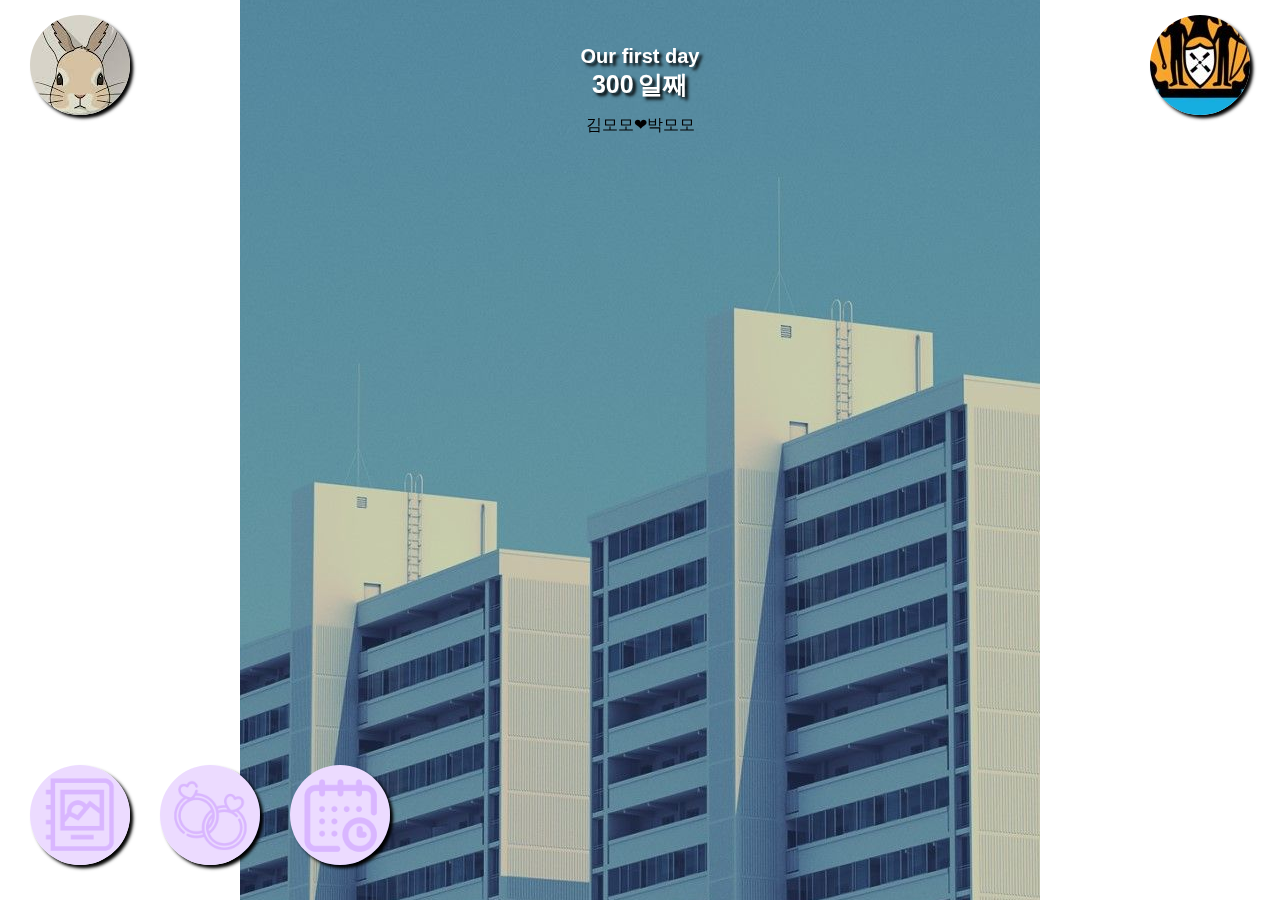
==== home_main.html @ ed434d11 "first commit" ====
<!--
1. 화면 구성
    1) 전체 화면    (배경 이미지)
        a) header   (상대방 프로필 , 기념일, 나의 프로필)
        b) body     (별다른 기능 없음)
        c) footer   (배경 이미지 설정, 기념일 설정, 캘린더 설정)
-->
<!DOCTYPE html>
<html lang="ko">
<head>
    <link href="home.css" rel="stylesheet" type="text/css">
    <script src="https://ajax.googleapis.com/ajax/libs/jquery/3.4.0/jquery.min.js"></script>
</head>
<body>
    <!--1. 전체 화면-->
    <div class="whole">
        <!--배경 이미지-->
        <img src="img3.jpg" alt="">
        <!--header-->
        <div class="header">
            <!--상대방 프로필-->
            <span class="pro1" onclick="popup()" style="cursor: pointer;">
                <img src="img.jpg">
            </span>
            <!--기념일-->
            <a href="#">
                <span class="memoday_name">Our first day</span><br>
                <span class="memoday_num">300</span>
                <span class="memoday">일째</span> <!--일째 또는 일 남음으로 표시됌-->
            </a>
            <!--나의 프로필-->
            <span class="pro2" onclick="popup()" style="cursor: pointer;">
                <img src="nypd.jpg">
            </span>
        </div>
        <!--body-->
        <span class="body">
            <span class="lover1">김모모</span>&#10084;<span class="lover2">박모모</span>
        </span>
        <!--footer-->
        <div class="footer">
            <!--배경 설정-->
            <span class="back_img" onclick="" style="cursor: pointer;">
                <img class="icon" src="album_nonSelect.png">
            </span>
            <!--기념일 설정-->
            <span class="memoday_set" onclick="" style="cursor: pointer;">
                <img class="icon" src="rings.png">
            </span>
            <!--캘린더-->
            <span class="calender" onclick="" style="cursor: pointer;">
                <img class="icon" src="calendar.png">
            </span>
        </div>
    </div>
</body>

</html>
---- home.css ----
html, body{ /*기본*/
    width: 100%;
    height: 100%;
    margin: 0;
}
.header, .footer{
    position: fixed;
    width: 100%;
    height: 10%;
}
div.header{
    top: 15px;
}
span.body{
    position: fixed;
    top: 115px;
}
div.footer{
    bottom: 45px;
}
/*배경이미지*/
div.whole{ 
    width: 100%;
    height: 100%;
    overflow: hidden;
    display: flex;
    align-items: center;
    justify-content: center;
    position: relative;
}
/*프로필 이미지, (배경 설정, 기념일 설정, 캘린더) 아이콘*/
.pro1, .pro2, .back_img, .memoday_set, .calender{ 
    width: 100px;
    height: 100px;
    overflow: hidden;
    display: flex;
    align-items: center;
    justify-content: center;
    border-radius: 50%; 
    position: absolute;
    box-shadow: 0.2em 0.2em 0.2em black;
}
span.pro1{
    left: 30px;
}
span.pro2{
    right: 30px;
}
/*아이콘*/
.icon{
    width: 100%;
    height: 100%;
    overflow: hidden;
    display: flex;
    align-items: center;
    justify-content: center;
}
span.back_img{
    left: 30px;
}
span.memoday_set{
    left: 160px;
}
span.calender{
    left: 290px;
}
/*기념일*/
a{
    text-decoration: none;
    font-family: sans-serif;
    color: white;
    font-weight: bold;
    text-shadow: 0.2em 0.2em 0.2em black;
    position: absolute;
    text-align: center;
    left: 0;
	top: 30px;
	right: 0;
    bottom: 0;
    margin: auto;
    display: inline-block;
    width: 125px;
}
span.memoday_name{
    font-size: 20px;
}
.memoday_num, .memoday{
    font-size: 25px;
}
/*사용자 이름*/
.lover1, .lover2{
    font-family: sans-serif;
}
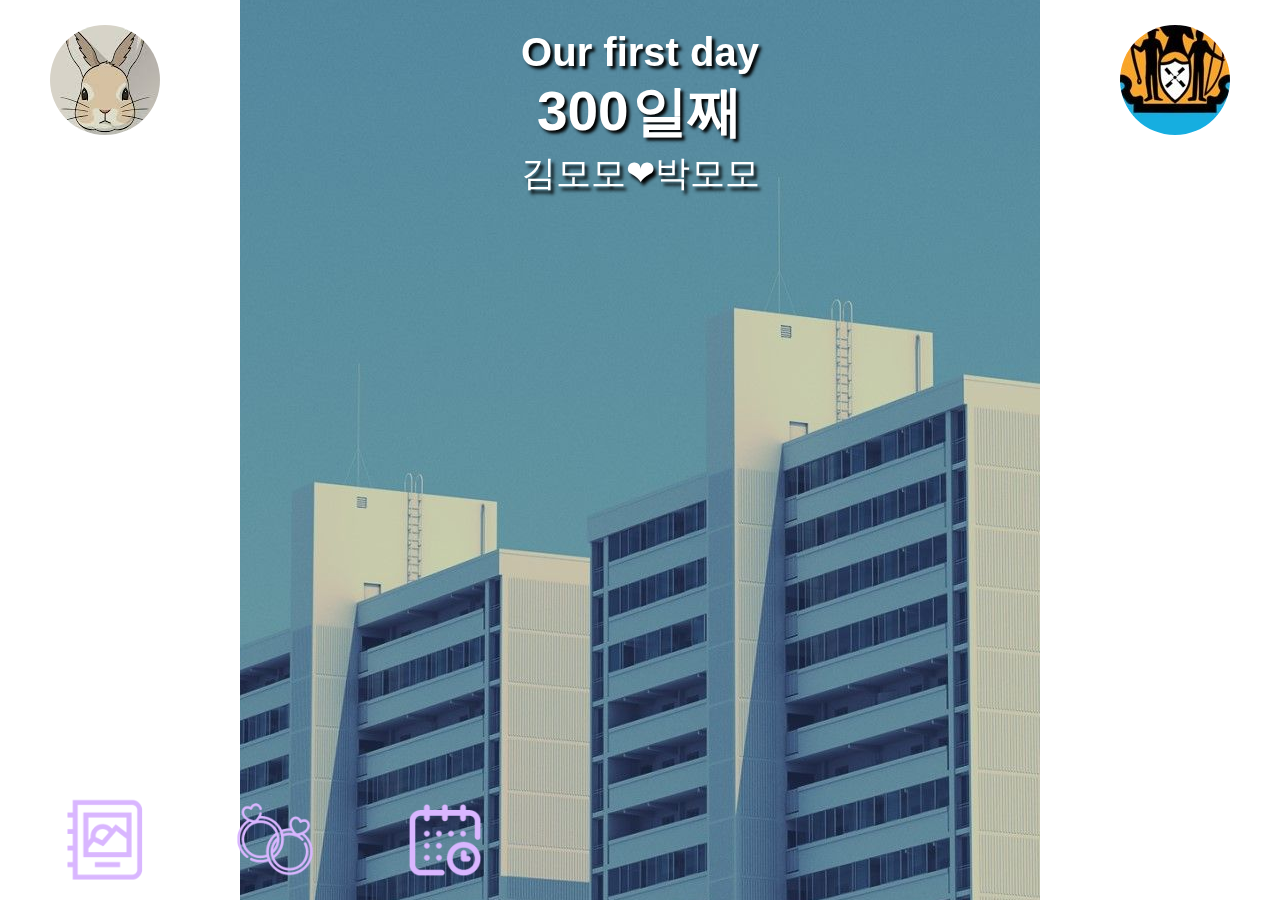
==== commit 02994003: "커밋" ====
--- a/home_main.html
+++ b/home_main.html
@@ -23,11 +23,11 @@
                 <img src="img.jpg">
             </span>
             <!--기념일-->
-            <a href="#">
+            <span class="memo">
                 <span class="memoday_name">Our first day</span><br>
                 <span class="memoday_num">300</span>
                 <span class="memoday">일째</span> <!--일째 또는 일 남음으로 표시됌-->
-            </a>
+            </span>
             <!--나의 프로필-->
             <span class="pro2" onclick="popup()" style="cursor: pointer;">
                 <img src="nypd.jpg">
--- a/home.css
+++ b/home.css
@@ -2,6 +2,9 @@
     width: 100%;
     height: 100%;
     margin: 0;
+}
+span{
+    cursor: pointer;
 }
 .header, .footer{
     position: fixed;
@@ -9,14 +12,18 @@
     height: 10%;
 }
 div.header{
-    top: 15px;
+    top: 25px;
 }
 span.body{
+    font-family: sans-serif;
+    color: white;
+    text-shadow: 0.1em 0.1em 0.1em black;
     position: fixed;
-    top: 115px;
+    top: 150px;
+    font-size: 35px;
 }
 div.footer{
-    bottom: 45px;
+    bottom: 25px;
 }
 /*배경이미지*/
 div.whole{ 
@@ -30,21 +37,20 @@
 }
 /*프로필 이미지, (배경 설정, 기념일 설정, 캘린더) 아이콘*/
 .pro1, .pro2, .back_img, .memoday_set, .calender{ 
-    width: 100px;
-    height: 100px;
+    width: 110px;
+    height: 110px;
     overflow: hidden;
     display: flex;
     align-items: center;
     justify-content: center;
     border-radius: 50%; 
     position: absolute;
-    box-shadow: 0.2em 0.2em 0.2em black;
 }
 span.pro1{
-    left: 30px;
+    left: 50px;
 }
 span.pro2{
-    right: 30px;
+    right: 50px;
 }
 /*아이콘*/
 .icon{
@@ -56,16 +62,16 @@
     justify-content: center;
 }
 span.back_img{
-    left: 30px;
+    left: 50px;
 }
 span.memoday_set{
-    left: 160px;
+    left: 220px;
 }
 span.calender{
-    left: 290px;
+    left: 390px;
 }
 /*기념일*/
-a{
+.memo{
     text-decoration: none;
     font-family: sans-serif;
     color: white;
@@ -74,20 +80,14 @@
     position: absolute;
     text-align: center;
     left: 0;
-	top: 30px;
+	top: 5px;
 	right: 0;
     bottom: 0;
     margin: auto;
-    display: inline-block;
-    width: 125px;
 }
 span.memoday_name{
-    font-size: 20px;
+    font-size: 40px;
 }
 .memoday_num, .memoday{
-    font-size: 25px;
-}
-/*사용자 이름*/
-.lover1, .lover2{
-    font-family: sans-serif;
+    font-size: 55px;
 }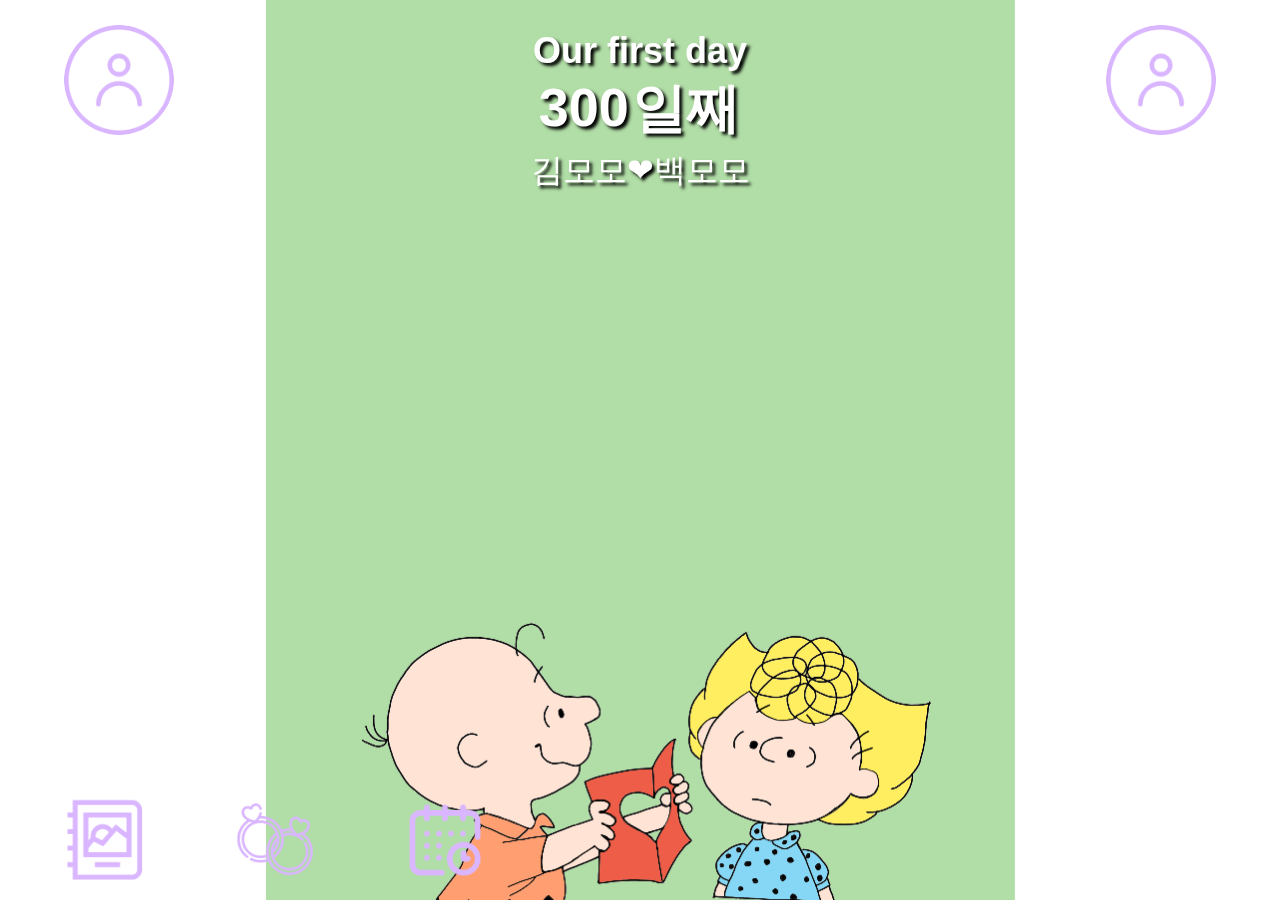
==== commit 90ea2b18: "최종" ====
--- a/home_main.html
+++ b/home_main.html
@@ -8,51 +8,85 @@
 <!DOCTYPE html>
 <html lang="ko">
 <head>
-    <link href="home.css" rel="stylesheet" type="text/css">
+    <link href="css/home.css" rel="stylesheet" type="text/css">
     <script src="https://ajax.googleapis.com/ajax/libs/jquery/3.4.0/jquery.min.js"></script>
+    <script src="js/home.js"></script>
 </head>
 <body>
     <!--1. 전체 화면-->
     <div class="whole">
         <!--배경 이미지-->
-        <img src="img3.jpg" alt="">
+        <img id="back_img" src="img/backImg_base.png" alt="">
         <!--header-->
         <div class="header">
             <!--상대방 프로필-->
-            <span class="pro1" onclick="popup()" style="cursor: pointer;">
-                <img src="img.jpg">
+            <span class="pro1">
+                <img id="profile_1" src="icon/user.png">
             </span>
             <!--기념일-->
-            <span class="memo">
+            <p class="memo">
                 <span class="memoday_name">Our first day</span><br>
                 <span class="memoday_num">300</span>
                 <span class="memoday">일째</span> <!--일째 또는 일 남음으로 표시됌-->
-            </span>
+            </p>
             <!--나의 프로필-->
-            <span class="pro2" onclick="popup()" style="cursor: pointer;">
-                <img src="nypd.jpg">
+            <span class="pro2">
+                <img id="profile_2" src="icon/user.png">
             </span>
         </div>
         <!--body-->
-        <span class="body">
-            <span class="lover1">김모모</span>&#10084;<span class="lover2">박모모</span>
+        <span class="body" style="cursor: default;">
+            <span class="lover1" style="cursor: default;">김모모</span>&#10084;<span class="lover2" style="cursor: default;">백모모</span>
         </span>
         <!--footer-->
         <div class="footer">
             <!--배경 설정-->
-            <span class="back_img" onclick="" style="cursor: pointer;">
-                <img class="icon" src="album_nonSelect.png">
+            <span class="back_img">
+                <img class="icon" src="icon/album_nonSelect.png">
             </span>
             <!--기념일 설정-->
-            <span class="memoday_set" onclick="" style="cursor: pointer;">
-                <img class="icon" src="rings.png">
+            <span class="memoday_set">
+                <img class="icon" src="icon/rings.png">
             </span>
             <!--캘린더-->
-            <span class="calender" onclick="" style="cursor: pointer;">
-                <img class="icon" src="calendar.png">
+            <span class="calender">
+                <img class="icon" src="icon/calendar.png">
             </span>
         </div>
     </div>
+        <!--사용자 클릭 시 뜨는 딤 레이어 팝업-->
+<div class="popup" id="popup_info" style="display: none;">
+        <!--배경 이미지-->
+        <div class="header_pop">
+            <img class="header_img_pop" src="img/backImg_base.png">
+        </div>
+        <!--사용자 정보(이름, 생년월일, 이메일)-->
+        <div class="footer_pop">
+            <span class="font_pop" id="user_info">
+                <span class="name" id="name"></span><br>
+                 <span class="birthday">
+                    <span id="birth_y"></span>년
+                    <span id="birth_m"></span>월
+                    <span id="birth_d"></span>일
+                </span><br>
+                <span class="email" id="email"></span>
+            </span>
+        </div>
+        <!--사용자 프로필, 무료통화 아이콘, 팝업 닫기 아이콘, 하단 버튼(상대방:번호 등록, 본인: 프로필 편집)-->
+        <div class="body_pop">
+            <span class="close">
+                <img id="close" src="icon/close.png">
+            </span>
+            <span class="pro1_pop">
+                <img id="profile_pop" src="">
+            </span>
+            <span class="call_pop">
+                <img class="call_icon" src="icon/icon_call.png">
+            </span>
+            <span class="font_pop" id="btn_pop">
+                번호 등록
+            </span>
+         </div>
+    </div>
 </body>
-
 </html>--- a/css/home.css
+++ b/css/home.css
@@ -0,0 +1,245 @@
+html, body{ /*기본*/
+    width: 100%;
+    height: 100%;
+    margin: 0;
+}
+.header, .footer{
+    position: fixed;
+    width: 100%;
+    height: 10%;
+}
+div.header{
+    top: 25px;
+}
+span.body{
+    font-family: sans-serif;
+    color: white;
+    text-shadow: 0.1em 0.1em 0.1em black;
+    position: fixed;
+    top: 150px;
+    font-size: 3.5vmin;
+}
+div.footer{
+    bottom: 25px;
+}
+/*배경이미지*/
+div.whole{ 
+    width: 100%;
+    height: 100%;
+    overflow: hidden;
+    display: flex;
+    align-items: center;
+    justify-content: center;
+    position: relative;
+}
+/*프로필 이미지, (배경 설정, 기념일 설정, 캘린더) 아이콘*/
+.back_img, .memoday_set, .calender{ 
+    width: 110px;
+    height: 110px;
+    overflow: hidden;
+    display: flex;
+    align-items: center;
+    justify-content: center;
+    border-radius: 50%; 
+    position: absolute;
+    cursor: pointer;
+}
+.pro1{
+  width: 110px;
+  height: 110px;
+  left: 5%;
+  position: absolute;
+}
+.pro2{
+  width: 110px;
+  height: 110px;
+  right: 5%;
+  position: absolute;
+}
+#profile_1, #profile_2{
+  width:100%;
+  height:100%;
+  overflow: hidden;
+  display: flex;
+  align-items: center;
+  justify-content: center;
+  border-radius: 50%; 
+  position: absolute;
+}
+/*아이콘*/
+.icon{
+    width: 100%;
+    height: 100%;
+    overflow: hidden;
+    display: flex;
+    align-items: center;
+    justify-content: center;
+}
+span.back_img{
+    left: 50px;
+}
+span.memoday_set{
+    left: 220px;
+}
+span.calender{
+    left: 390px;
+}
+/*기념일*/
+.memo{
+  text-decoration: none;
+  font-family: sans-serif;
+  color: white;
+  font-weight: bold;
+  text-shadow: 0.2em 0.2em 0.2em black;
+  text-align: center;
+  left: 0;
+	top: 5px;
+	right: 0;
+  bottom: 0;
+  margin: auto;
+  position: absolute;
+  z-index: -10;
+}
+span.memoday_name{
+    font-size: 4vmin;
+}
+.memoday_num, .memoday{
+    font-size: 6vmin;
+}
+
+/*팝업*/
+div#popup_info{
+  width: 70%;
+  height: 55%;
+  left: 0;
+	top: 0;
+	right: 0;
+  bottom: 0;
+  margin: auto;
+  background-color: #fff;
+  position: absolute;
+  right: -7;
+  text-align: center;
+  box-shadow: 0 0 5px rgba(0, 0, 0, 0.3);
+  border-radius: 5%;
+  overflow: hidden;
+}
+.header_pop, .footer_pop, .body_pop{
+  width:100%;
+  height: 100%;
+  position: absolute;
+}
+/*하단 흰색 부분*/
+.footer_pop{
+  top: 60%;
+  background-color:#fff;
+}
+/*배경 화면*/
+.header_img_pop{
+  width: 100%;
+}
+/*프로필, 무료통화 버튼*/
+.pro1_pop, .call_pop{
+  overflow: hidden;
+  display: flex;
+  align-items: center;
+  justify-content: center;
+  border-radius: 50%; 
+  position: absolute;
+}
+/*프로필*/
+.pro1_pop{
+  width: 125px;
+  height: 125px;
+  left: 8%;
+  top: 52%;
+}
+#profile_pop{
+  width:100%;
+  height:100%;
+  overflow: hidden;
+  display: flex;
+  align-items: center;
+  justify-content: center;
+  position: absolute;
+}
+/*무료통화 버튼*/
+.call_pop{
+  width: 70px;
+  height: 70px;
+  left: 80%;
+  top: 55%;
+  border: solid 1px #dbdbdb;
+}
+/*무료 통화 안에 이미지*/
+.call_icon{
+  width: 100%;
+  height: 100%;
+  overflow: hidden;
+  display: flex;
+  align-items: center;
+  justify-content: center;
+  border-radius: 50%; 
+  position: absolute;
+  cursor: pointer;
+}
+/*사용자 정보 폰트*/
+.font_pop{
+  font-family: sans-serif;
+  font-weight: 200;
+  color: #585858;
+  position: absolute;
+  top: 15%;
+}
+#user_info{
+  text-align: left;
+  right: 65%;
+}
+#name{
+  font-size: 3.5vmin;
+  font-weight: bold;
+}
+.birthday{
+  font-size: 2.5vmin;
+}
+#email{
+ font-size: 2vmin;
+}
+/*닫기 버튼*/
+.close{
+  left: 88%;
+  top: 2%;
+  width: 50px;
+  height: 50px;
+  overflow: hidden;
+  display: flex;
+  align-items: center;
+  justify-content: center;
+  position: absolute;
+  cursor: pointer;
+}
+#close{
+  width: 100%;
+  height: 100%;
+  overflow: hidden;
+  display: flex;
+  align-items: center;
+  justify-content: center;
+  border-radius: 50%; 
+}
+/*하단 조그만 버튼*/
+#btn_pop{
+  color: black;
+  font-size: 1.5vmin;
+  height: 4%;
+  width: 13%;
+  overflow: hidden;
+  display: flex;
+  align-items: center;
+  justify-content: center;
+  background-color: #fff;
+  border-radius: 40%;
+  border: solid 1px #dbdbdb;
+  left: 78%;
+  top: 90%;
+}